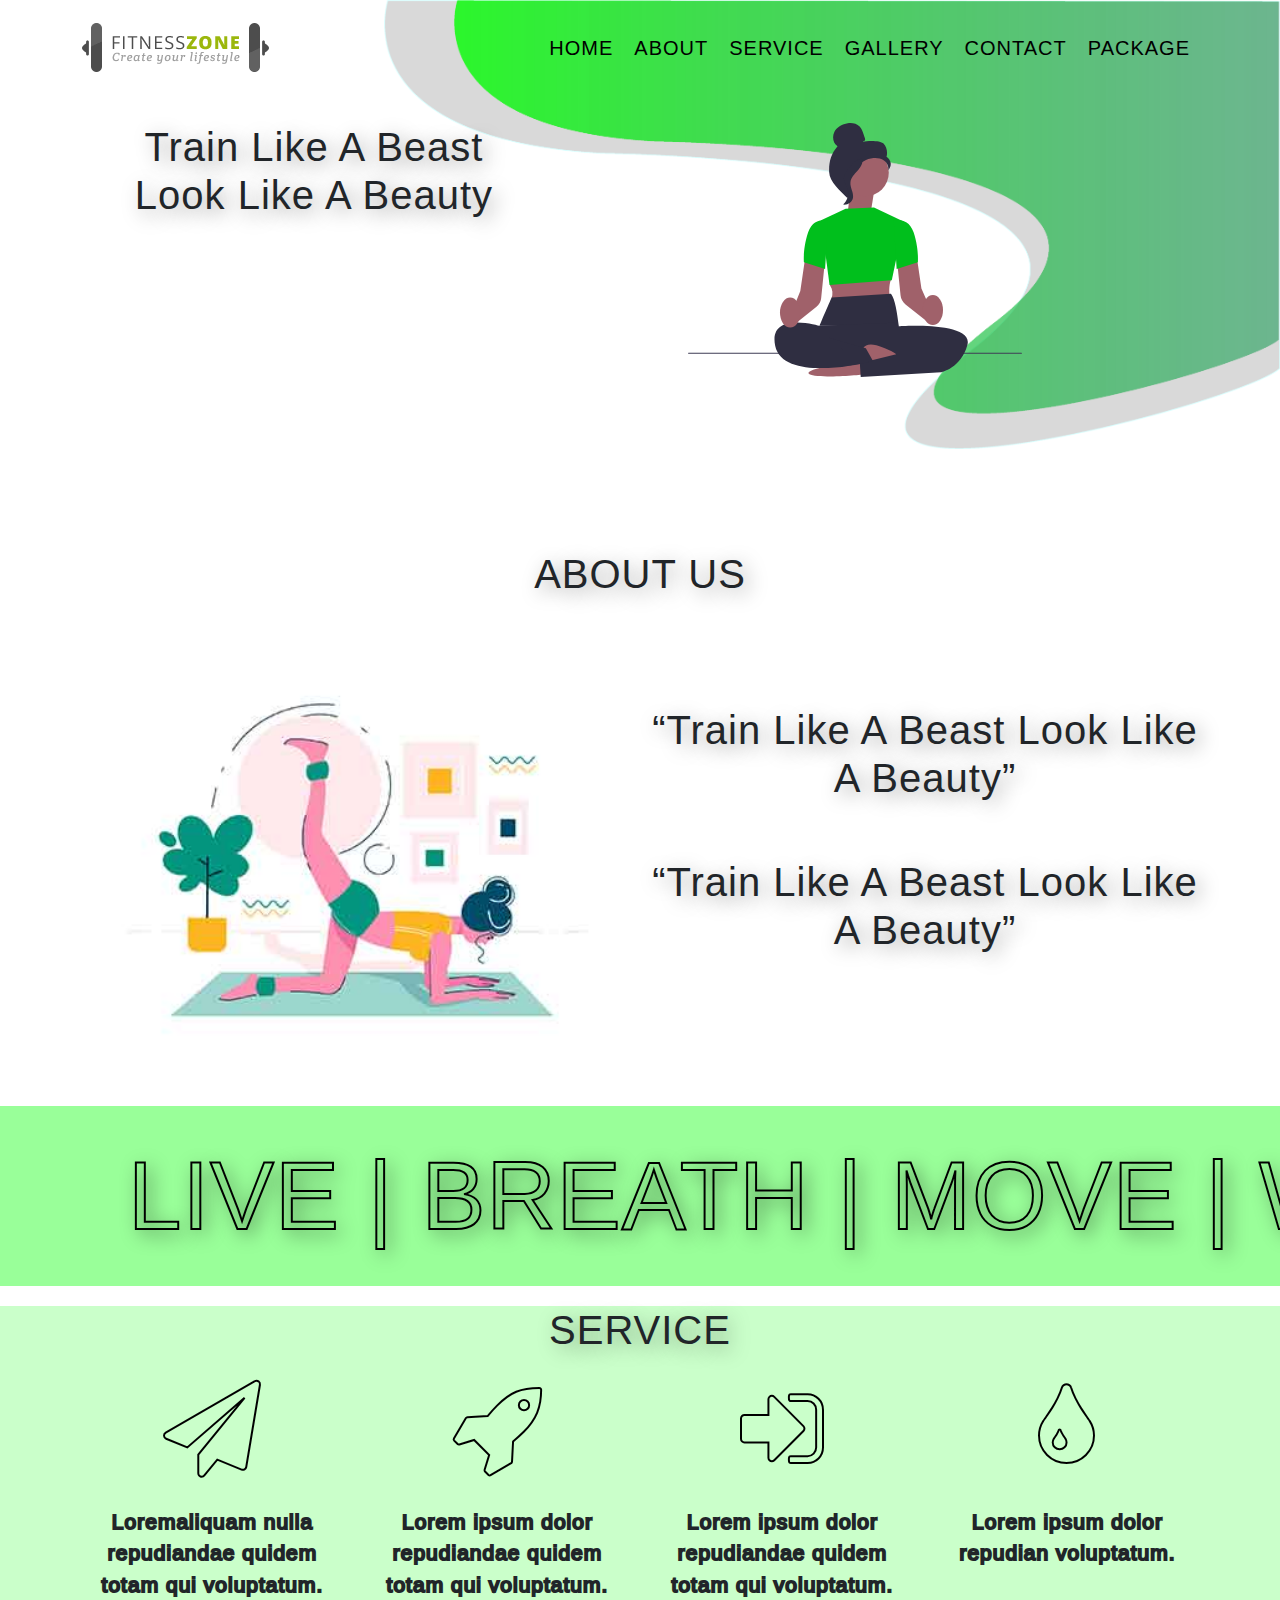
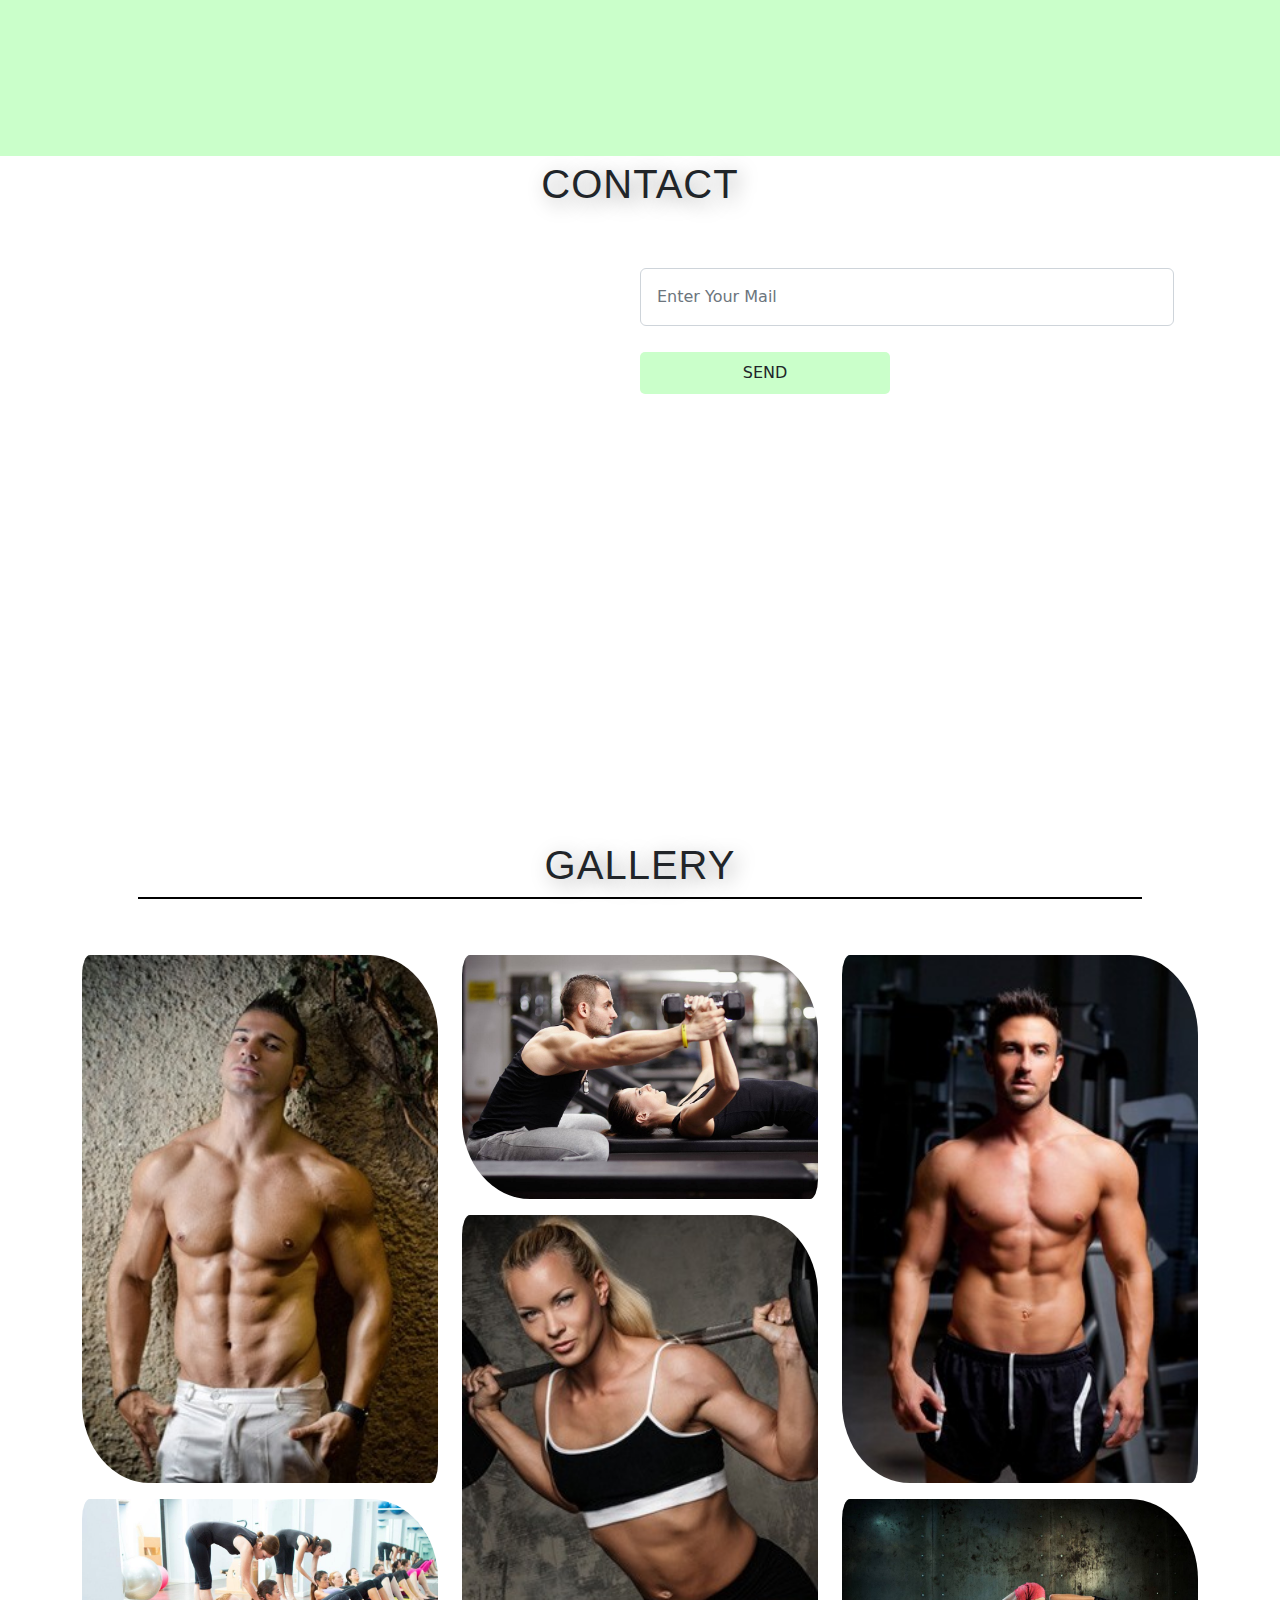
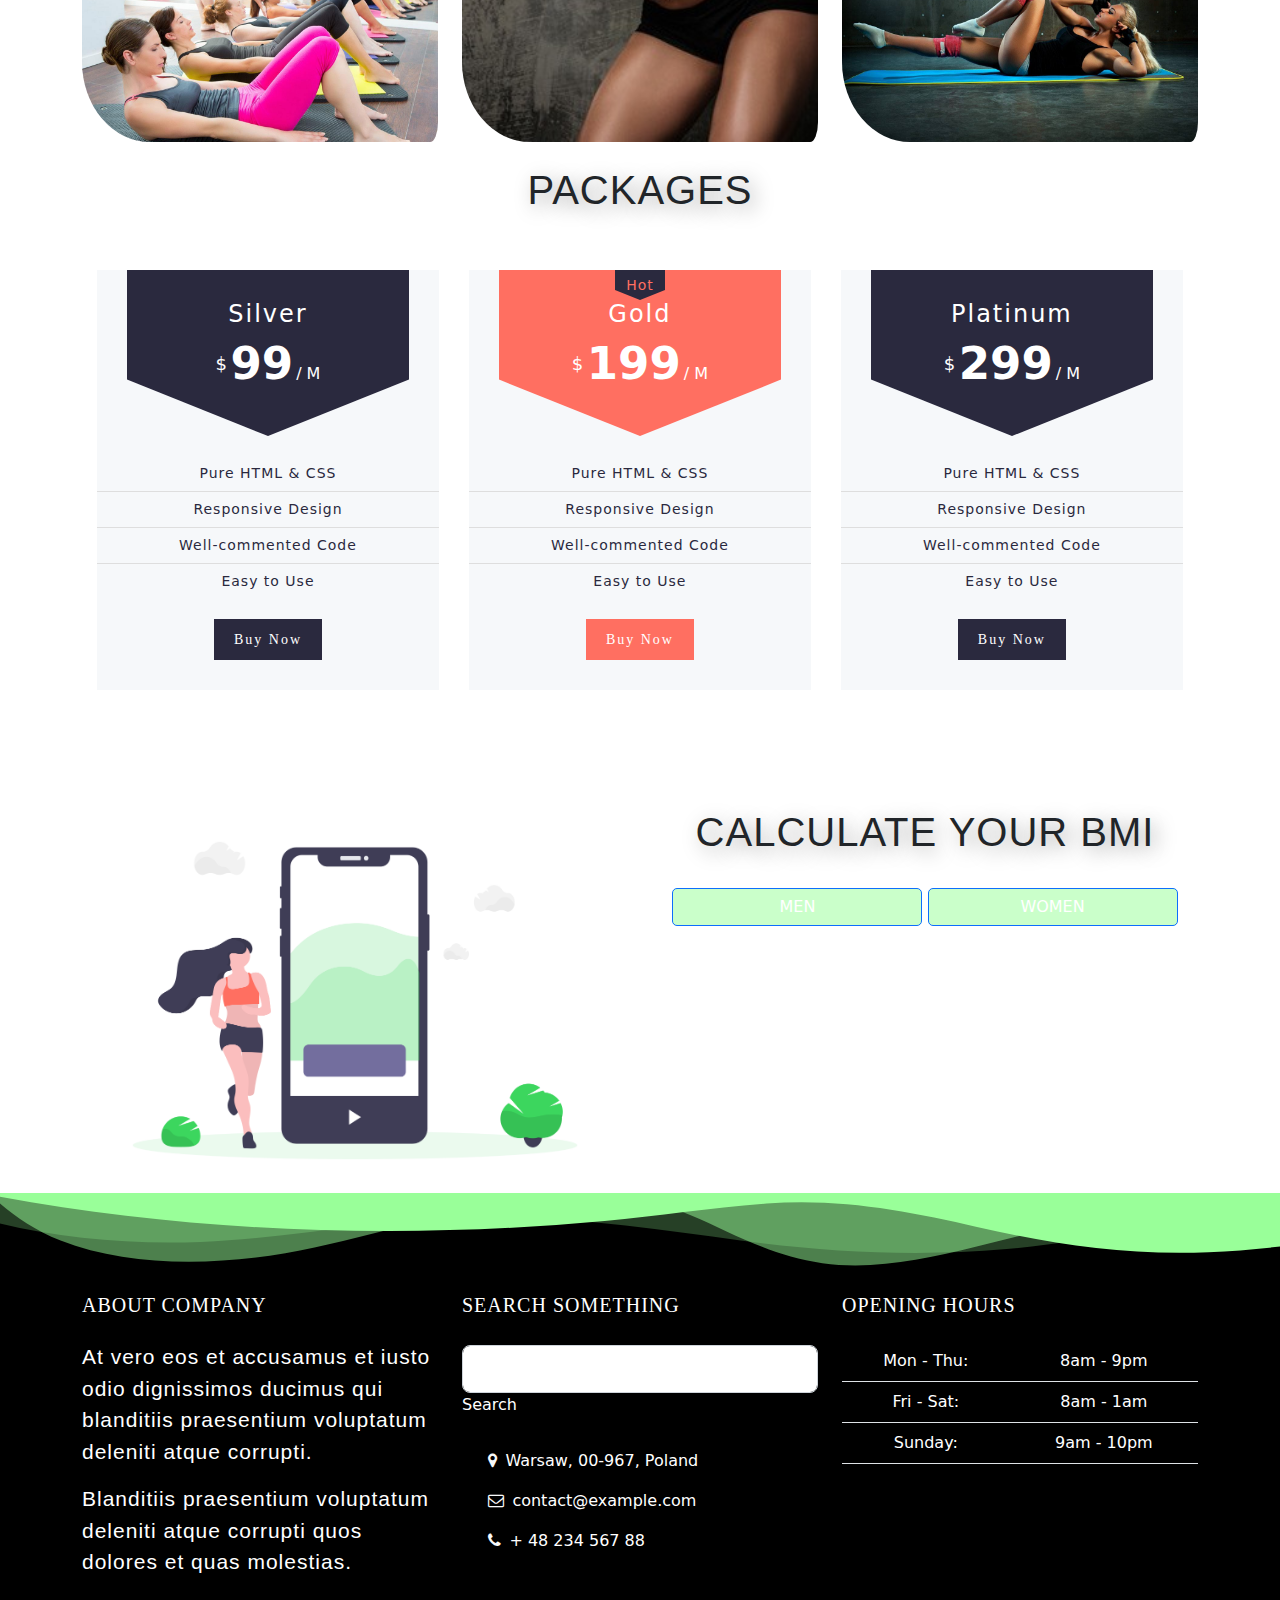
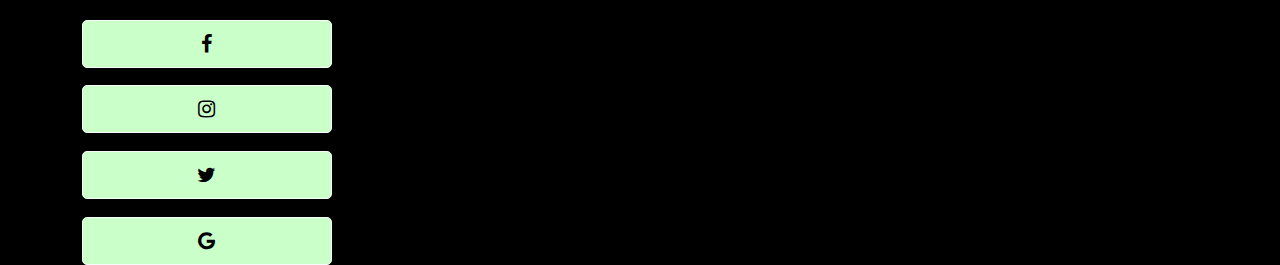
==== index.html @ 999e098d "new" ====
<!DOCTYPE html>
<html lang="en">
<head>
    <meta charset="UTF-8">
    <meta http-equiv="X-UA-Compatible" content="IE=edge">
    <meta name="viewport" content="width=device-width, initial-scale=1.0">
    <title>sample page</title>
    <link rel="stylesheet" href="style.css">
    <link rel="stylesheet" href="https://cdnjs.cloudflare.com/ajax/libs/font-awesome/4.7.0/css/font-awesome.min.css">
    <link href="https://unpkg.com/aos@2.3.1/dist/aos.css" rel="stylesheet">
    <link rel="stylesheet" href="priceing.css">
    <link rel="stylesheet" href="responsive.css">
    <link rel="stylesheet" href="./bootstrap/dist/css/bootstrap.min.css">
</head>
<body>
  <div id="preloader"></div>
<div class="container-fluid">
  <div class="container-fluid headimg" style="height:500px;">
    
    <div class="container-fluid">
      <nav class="navbar navbar-expand-lg ">
          <div class="container">
            <a class="navbar-brand" href="#">
              <img  src="./assests/logo.png" class="img-fluid">
            </a>
            <button class="navbar-toggler" type="button" data-bs-toggle="collapse" data-bs-target="#navbarNav" aria-controls="navbarNav" aria-expanded="false" aria-label="Toggle navigation">
              <span class="navbar-toggler-icon"></span>
            </button>
            <div class="collapse navbar-collapse" id="navbarNav">
              <ul class="navbar-nav ms-auto">
                <li class="nav-item">
                  <a class="nav-link active" aria-current="page" href="#home">HOME</a>
                </li>
                <li class="nav-item">
                  <a class="nav-link" href="#about">ABOUT</a>
                </li>
                <li class="nav-item">
                  <a class="nav-link" href="#service">SERVICE</a>
                </li>
                <li class="nav-item">
                  <a class="nav-link" href="#gallery">GALLERY</a>
                </li>
                <li class="nav-item">
                  <a class="nav-link" href="#contact">CONTACT</a>
                </li>
                <li class="nav-item">
                  <a class="nav-link" href="#package">PACKAGE</a>
                </li>
                
              </ul>
            </div>
          </div>
        </nav>
      </div>
       
        <div class="container-fluid">
          <div class="row" id="home">
           
              <div class="col-sm-12 col-md-6 col-lg-6 col-xl-6 py-5 details text-center">
                <h1 class="text-center main-heading">Train Like A Beast <br> Look Like A Beauty</h1>

              </div>
              <div class="col-sm-12 col-md-6 col-lg-6 col-xl-6 p-5 img-fluid first-img">
                <img src="./assests/undraw_mindfulness_re_mmj6.svg" class=" img-fluid yoga-img" alt="...">
              </div>
          </div>
        </div>
  </div>
<div class="container "style="margin-bottom:40px ;  margin-top:50px ;" id="about">
  <div class="row" >
    <h1 style="padding-bottom: 50px; text-transform: uppercase;" class="text-center">About us</h1>
    <div class="col-xs-12 col-sm-12 col-md-6 col-lg-6 col-xl-6">
      <img src="./assests/Girl-Fitness-Vector-Illustration-1.jpg" class="d-block w-100" alt="...">
    </div>
    <div class="col-xs-12 col-sm-12 col-md-6 col-lg-6 col-xl-6 ">
      <h1 class="text-center" style="padding-top: 50px;"><q>Train Like A Beast Look Like A Beauty</q> </h1><br><br>
      <h1 class="text-center"><q>Train Like A Beast Look Like A Beauty</q> </h1>
    </div>
  </div>
</div>
<!-- <div class="position-relative marquee-container ">
  <div class="marquee d-flex justify-content-around">
    <h1 class="text">MOVE.</h1>
    <h1 class="text">BREATH.</h1>
    <h1 class="text">WORKOUT.</h1>
    <h1 class="text">LIVE.</h1>
    <h1 class="text">REPEAT.</h1>
    
  </div>
  <div class="marquee marquee2 d-flex justify-content-around">
    <h1 class="text"> *</h1>
    <h1 class="text"> MOVE.</h1>
    <h1 class="text">  BREATH.</h1>
    <h1 class="text">  WORKOUT.</h1>
    <h1 class="text">  LIVE.</h1>
    <h1 class="text">  REPEAT.</h1>
  </div>
</div> -->
<div class="text-warp" id="service">
  <h1 class="rolling-text">live | breath | move | workout | repeat |   </h1><span> <h1 class="rolling-text">  &nbsp;   live | breath | move | workout | repeat  | </h1> </spa>
  
 
</div>
</div>
<section class="service" id="service">
<div class="container">
  <h1 class="text-center my-1">SERVICE</h1>
  <div class="row text-center">
    <div class="col-sm-6 col-md-6 col-lg-3 col-xl-3">
      
              <div class="text">
                <i class="fa fa-paper-plane  my-1 "aria-hidden="true"></i>
                <p class="text-dark  my-1 sm-my-1">Loremaliquam nulla repudiandae quidem totam qui voluptatum.</p>
              </div>
            </div>
    <div class="col-sm-6 col-md-6 col-lg-3 col-xl-3">
      
        <div class="text">
          <i class="fa fa-rocket my-1 sm-my-1" aria-hidden="true"></i>
          <p class="text-dark my-1">Lorem ipsum dolor  repudiandae quidem totam qui voluptatum.</p>
        </div>

    </div>
    <div class="col-sm-6 col-md-6 col-lg-3 col-xl-3">
    
        <div class="text">
          <i class="fa fa-sign-in my-1 sm-my-1" aria-hidden="true"></i>
          <p class="text-dark my-1">Lorem ipsum dolor  repudiandae quidem totam qui voluptatum.</p>
        </div>

    </div>
    <div class="col-sm-12 col-md-6 col-lg-3 col-xl-3">
      
        <div class="text">
          <i class="fa fa-tint my-1" aria-hidden="true"></i>
          <p class="text-dark my-1">Lorem ipsum dolor  repudian voluptatum.</p>
        </div>

    </div>
  
</div>
</section>
  <div class="scrool" id="contact">
    <div class="container-fluid">
      <div class="img-fluid roll">
        <div class="container">
          <h1 class="text-center py-1">CONTACT</h1>
        <div class="row" id="map">
          <div class="col-sm-12 col-md-6 col-lg-6 col-xl-6">
            
            <div class="map">
            <iframe src="https://www.google.com/maps/embed?pb=!1m18!1m12!1m3!1d15800.590514043432!2d77.5371156846975!3d8.08642315125312!2m3!1f0!2f0!3f0!3m2!1i1024!2i768!4f13.1!3m3!1m2!1s0x3b04ed3d2a087861%3A0x1e790e896aeffaa0!2sKanyakumari%2C%20Tamil%20Nadu!5e0!3m2!1sen!2sin!4v1665195627137!5m2!1sen!2sin" width="600" height="450" style="border:0;" allowfullscreen="" loading="lazy" referrerpolicy="no-referrer-when-downgrade"></iframe>
          </div>
        
      
      </div>
      <div class="col-sm-12 col-md-6 col-lg-6 col-xl-6" id="form-contant">
        
        <input type="text" placeholder="Enter Your Mail" class="form-control mt-5 p-3 "><span><button class="btn p-2">SEND</button></span>
      

    </div>
  </div>
   </div>
    </div>
    </div>

  </div>
 <!-- <div class="container">
    <div class="row">
      <h1 style="padding-bottom: 50px;">Service</h1>
      
      
    </div>
 </div> -->
<!-- galarey-->
<section class="gallery " id="gallery">
 
  <div class="container">
    <div class="gallery-heading">
    <h1 class="text-center" >GALLERY</h1>
  </div>
  <div class="row">
    <div class="col-sm-12 col-md-4 col-lg-4 col-xl-4 ">
      <div class="row mb-3 imggallery">
        <div>The hovered text!</div>
        <img src="assests/team12.jpg" class="img-fluid d-none d-md-block">
        
      </div>
      <div class="row mb-3 imggallery">
        <div>The hovered text!</div>
        <img src="assests/blog5.jpg" class="img-fluid">
      </div>
    </div>
    <div class="col-sm-12 col-md-4 col-lg-4 col-xl-4">
      <div class="row mb-3  imggallery">
        <div>The hovered text!</div>
        <img src="assests/blog3.jpg" class="img-fluid d-none d-md-block">
      </div>
     
      <div class="row mb-3 imggallery">
        <div>The hovered text!</div>
        <img src="assests/team13.jpg" class="img-fluid">
      </div>
    </div>
    <div class="col-sm-12 col-md-4 col-lg-4 col-xl-4">
      <div class="row mb-3 imggallery">
        <div>The hovered text!</div>
        <img src="assests/team14.jpg" class="img-fluid">
      </div>
      <div class="row mb-3 imggallery">
        <div>The hovered text!</div>
        <img src="assests/blog4.jpg" class="img-fluid">
      </div>
    </div>
  </div>
  </div>
</section>
<section id="package">
  <h1 class="text-center my-2">PACKAGES</h1>
<div class="container">
  <div class="row">
    <div class="pricing-table my-5">
      <div class="ptable-item">
        <div class="ptable-single">
          <div class="ptable-header">
            <div class="ptable-title">
              <h2>Silver</h2>
            </div>
            <div class="ptable-price">
              <h2><small>$</small>99<span>/ M</span></h2>
            </div>
          </div>
          <div class="ptable-body">
            <div class="ptable-description">
              <ul>
                <li>Pure HTML & CSS</li>
                <li>Responsive Design</li>
                <li>Well-commented Code</li>
                <li>Easy to Use</li>
              </ul>
            </div>
          </div>
          <div class="ptable-footer">
            <div class="ptable-action">
              <a href="">Buy Now</a>
            </div>
          </div>
        </div>
      </div>
    
      <div class="ptable-item featured-item">
        <div class="ptable-single">
          <div class="ptable-header">
            <div class="ptable-status">
              <span>Hot</span>
            </div>
            <div class="ptable-title">
              <h2>Gold</h2>
            </div>
            <div class="ptable-price">
              <h2><small>$</small>199<span>/ M</span></h2>
            </div>
          </div>
          <div class="ptable-body">
            <div class="ptable-description">
              <ul>
                <li>Pure HTML & CSS</li>
                <li>Responsive Design</li>
                <li>Well-commented Code</li>
                <li>Easy to Use</li>
              </ul>
            </div>
          </div>
          <div class="ptable-footer">
            <div class="ptable-action">
              <a href="">Buy Now</a>
            </div>
          </div>
        </div>
      </div>
    
      <div class="ptable-item">
        <div class="ptable-single">
          <div class="ptable-header">
            <div class="ptable-title">
              <h2>Platinum</h2>
            </div>
            <div class="ptable-price">
              <h2><small>$</small>299<span>/ M</span></h2>
            </div>
          </div>
          <div class="ptable-body">
            <div class="ptable-description">
              <ul>
                <li>Pure HTML & CSS</li>
                <li>Responsive Design</li>
                <li>Well-commented Code</li>
                <li>Easy to Use</li>
              </ul>
            </div>
          </div>
          <div class="ptable-footer">
            <div class="ptable-action">
              <a href="">Buy Now</a>
            </div>
          </div>
        </div>
      </div>
    </div>
  </div>
</div>
</section>
<!-- <div class="container-fluid review my-4">
    </div> -->
    
   

<div class="container-fluid callculater">
    <div class="container" style="padding-top: 40px;">
    <div class="row">
        <div class="col-sm-12 col-md-6 col-lg-6 col-xl-6">
            <img src="./assests/undraw_fitness_tracker_3033.png" class="img-fluid g-4 ">
        </div>
        <div class="col-sm-12 col-md-6 col-lg-6 col-xl-6" >
            <h1 class="text-dark text-center">CALCULATE YOUR BMI</h1>
            <div class="text-center">
            <button class="btn btn-primary mt-4"><span></span>MEN</button>
            <button class="btn btn-primary mt-4"><span></span>WOMEN</button>
           
        </div>
    </div>
    
</div>
</div>
</div>
<div class="container-fluid">
<footer class="text-white text-center text-lg-start">
<div class="container-fluid footer-class" style="position: relative;background-color: black;">
  <div class="custom-shape-divider-top-1664038811">
    <svg data-name="Layer 1" xmlns="http://www.w3.org/2000/svg" viewBox="0 0 1200 120" preserveAspectRatio="none">
        <path d="M0,0V46.29c47.79,22.2,103.59,32.17,158,28,70.36-5.37,136.33-33.31,206.8-37.5C438.64,32.43,512.34,53.67,583,72.05c69.27,18,138.3,24.88,209.4,13.08,36.15-6,69.85-17.84,104.45-29.34C989.49,25,1113-14.29,1200,52.47V0Z" opacity=".25" class="shape-fill"></path>
        <path d="M0,0V15.81C13,36.92,27.64,56.86,47.69,72.05,99.41,111.27,165,111,224.58,91.58c31.15-10.15,60.09-26.07,89.67-39.8,40.92-19,84.73-46,130.83-49.67,36.26-2.85,70.9,9.42,98.6,31.56,31.77,25.39,62.32,62,103.63,73,40.44,10.79,81.35-6.69,119.13-24.28s75.16-39,116.92-43.05c59.73-5.85,113.28,22.88,168.9,38.84,30.2,8.66,59,6.17,87.09-7.5,22.43-10.89,48-26.93,60.65-49.24V0Z" opacity=".5" class="shape-fill"></path>
        <path d="M0,0V5.63C149.93,59,314.09,71.32,475.83,42.57c43-7.64,84.23-20.12,127.61-26.46,59-8.63,112.48,12.24,165.56,35.4C827.93,77.22,886,95.24,951.2,90c86.53-7,172.46-45.71,248.8-84.81V0Z" class="shape-fill"></path>
    </svg>
  </div>
    <div class="container" style="position: relative;padding-top: 100px;">
      <!--Grid row-->
      <div class="row">
        <!--Grid column-->
        <div class="col-lg-4 col-md-12 mb-4 mb-md-0">
          <h5 class="text-uppercase mb-4">About company</h5>

          <p>
            At vero eos et accusamus et iusto odio dignissimos ducimus qui blanditiis praesentium
            voluptatum deleniti atque corrupti.
          </p>

          <p>
            Blanditiis praesentium voluptatum deleniti atque corrupti quos dolores et quas
            molestias.
          </p>

          <div class="mt-4">
            <!-- Facebook -->
            <a type="button" class="btn btn-floating btn-light btn-lg text-dark"><i class="fa fa-facebook" aria-hidden="true"></i></a>
            <!-- Dribbble -->
            <a type="button" class="btn btn-floating btn-light btn-lg"><i class="fa fa-instagram"></i></a>
            <!-- Twitter -->
            <a type="button" class="btn btn-floating btn-light btn-lg"><i class="fa fa-twitter"></i></a>
            <!-- Google + -->
            <a type="button" class="btn btn-floating btn-light btn-lg"><i class="fa fa-google"></i></a>
            <!-- Linkedin -->
          </div>
        </div>
        <!--Grid column-->

        <!--Grid column-->
        <div class="col-lg-4 col-md-6 mb-4 mb-md-0">
          <h5 class="text-uppercase mb-4 pb-1">Search something</h5>

          <div class="form-outline form-white mb-4">
            <input type="text" id="formControlLg" class="form-control form-control-lg" />
            <label class="form-label" for="formControlLg">Search</label>
          </div>

          <ul class="fa-ul" style="margin-left: 1.65em;">
            <li class="mb-3">
              <i class="fa fa-map-marker text-light" aria-hidden="true"></i><span class="ms-2">Warsaw, 00-967, Poland</span>
            </li>
            <li class="mb-3">
              <i class="fa fa-envelope-o  text-light" aria-hidden="true"></i><span class="ms-2">contact@example.com</span>
            </li>
            <li class="mb-3">
              <i class="fa fa-phone text-light" aria-hidden="true"></i><span class="ms-2">+ 48 234 567 88</span>
            </li>
          </ul>
        </div>
        <!--Grid column-->

        <!--Grid column-->
        <div class="col-lg-4 col-md-6 mb-4 mb-md-0">
          <h5 class="text-uppercase mb-4">Opening hours</h5>

          <table class="table text-center text-white">
            <tbody class="fw-normal">
              <tr>
                <td>Mon - Thu:</td>
                <td>8am - 9pm</td>
              </tr>
              <tr>
                <td>Fri - Sat:</td>
                <td>8am - 1am</td>
              </tr>
              <tr>
                <td>Sunday:</td>
                <td>9am - 10pm</td>
              </tr>
            </tbody>
          </table>
        </div>
        <!--Grid column-->
      </div>
      <!--Grid row-->
    </div>
    <!-- Grid container -->

  
    <!-- Copyright -->

   
        </div>
      </footer>
    </div>
   
</div>

<script>
  var loder = document.getElementById("preloader");
  window.addEventListener("load", function(){
    loder.style.display="none";
  })
</script>
    <script src="./bootstrap/dist/js/bootstrap.min.js"></script>
    <script src="https://unpkg.com/aos@2.3.1/dist/aos.js"></script>
    <script>
      AOS.init();
    </script>
</body>
</html>
---- style.css ----
@import url(https://fonts.googleapis.com/css?family=Arvo);*{
    margin: 0;
    padding: 0;
    --body-font: 'Arvo', serif;
}
html,body{
    overflow-x: hidden;
}

p{
    color: white;
    font-family: Arial, Helvetica, sans-serif;
    font-size: 21px;
    font-weight: 100;
    letter-spacing: 1px;
    margin: auto;
    display: block;
    /* text-indent: 30px; */

} 
h1{
    font-family: sans-serif;
    font-size: 20px;
    letter-spacing: 1px;
    text-shadow: 5px 5px 20px rgba(0, 0, 0, 0.39);
}
.headimg { 
    background-image: url('assests/header.png');
    background-size: 70%;
    background-repeat: no-repeat;
    background-position: right top; 
  
  }
.logobar{
    width: 400px;
    height: 400px;
    background-color: dodgerblue;
    border-radius: 5%;
 
    
}
.review{
    margin: 0 !important;
    padding: 0 !important;
    width: 100%;
    height: 50vh;
    background-image: url('./assests/testimonial-bg.jpg');
}

.callculater{
    /* background-image: url('./assests/paralax-5.png'); */
    width: 100%;
    min-height: 300px;
    margin-top:40px;
    background-repeat: no-repeat;
    
}


.navbar-toggler:focus{
    box-shadow: none;
    
}

.ani{
   
    animation: sree 3s  infinite linear;
}
#footer-back{
    position: relative;
    height: 100%;
}
.zin{
    position: absolute; 
   
  
    z-index: -1;
}
.zin1{
    position: absolute; 
    
   
    z-index: 0;
}
:root{
    --first-color:hsla(348 , 97% ,63% , 0.65);
    --second-color:hsla(230 , 96% ,62% , 0.65);
}
.roll{
    width: 100%;
    height: 600px !important ;
    background-image: linear-gradient( 135deg, var(--first-color), var(--second-color)), url('./assests/portfolio1.jpg');
    background-size: cover;
    background-attachment: fixed;
}
@keyframes sree{
    0%{
        transform: translate(-15px , 0px);
    }
    50%{
        transform: translate(0px, -15px);

    }
    100%{
        transform: translate(-15px , 0px);
    }
}
.dam{
    position: relative;
    bottom: 25%;
    animation: dam 3s infinite linear;
    
}

@keyframes dam {
    0%{
        transform: rotateY(0deg)
        
    }
    
    100%{
        transform: rotateY(360deg);
    }
}
.container-fluid
{
    margin: 0px !important;
    padding:0px !important;

}
.custom-shape-divider-top-1664038811 {
    position: absolute;
    padding-bottom: 0%;
    top: 0;
    left: 0;
    width: 100%;
    overflow: hidden;
    line-height: 0;
}
.footer-class
{
    height: auto;
}
.custom-shape-divider-top-1664038811 svg {
    position: relative;
    display: block;
    width: calc(119% + 1.3px);
    height: 79px;
}

.custom-shape-divider-top-1664038811 .shape-fill {
    fill: #99ff99;
}
.custom-shape-divider-bottom {
    position: absolute;
    bottom: 0;
    left: 0;
    width: 100%;
    overflow: hidden;
    line-height: 0;
}

.custom-shape-divider-bottom svg {
    position: relative;
    display: block;
    width: calc(119% + 1.3px);
    height: 79px;
}

.custom-shape-divider-bottom .shape-fill {
    fill: #000000;
}


  
    
    .gallery-heading{
        margin: 5%;
        border-bottom: 2px solid black;
    }
    .imggallery{
        position: relative;
        overflow: hidden;
    }
     .imggallery > img {
         max-width: 100%;
         height: 100%;
         transition: all 0.3s ease
     }
     
     .imggallery div {
        position: absolute;
        background: rgba(1,1,1,0.8);
        color: #fff;
        width: 100%;
        height: 100%;
        opacity: 0;
        transition: all 0.3s ease;
        line-height: 300px;
        text-align: center;
        font-size: 30px;
        z-index: 2;
        
     }
     .scrool{
        height: 70vh;
        width: 100%;
     }
     
     .imggallery:hover > img {
        transform: scale(1.3)
     }
     
    .imggallery img{
      
        border-radius: 20px 80px 20px 80px;
        transition: 1.4s ease-in-out;
    }
    .imggallery:hover > div {
        opacity: 1
     }
  @keyframes marqueephoto {
    0% {
      left: 100%;
    }
    100% {
      left: -100%
    }
  }

@media (min-width: 768px) and (max-width: 1023px) {
    .custom-shape-divider-top-1664038811 svg {
        width: calc(161% + 1.3px);
        height: 79px;
    }
    .custom-shape-divider-bottom svg {
        width: calc(202% + 1.3px);
        height: 339px;
    }
    /* .packageid
    {
       
    } */
    .service{
        margin-top: 10px;
         height: 60vh !important;
         background-color: #CAFFCA;
         
       }
       .roll{
        width: 100%;
        height: 60vh !important ;
        background-image: linear-gradient( 135deg, var(--first-color), var(--second-color)), url('./assests/portfolio1.jpg');
        background-size: cover;
        background-repeat: no-repeat;
        background-attachment: fixed;
    }
    .icon{
        margin-top: 25px !important;
        margin-bottom: 15px !important;
    }
}
@media screen and (max-width:576px){
    .text{
        font-family: sans-serif;
        font-size: 3em;
        -webkit-text-fill-color: transparent;
        -webkit-text-stroke-width: 2px;
        letter-spacing: 1px;
        
    }
    #form-contant{
            position: relative;
            bottom: 500px;
    }
   
    .text-warp{
        width: 100%;
        height: 15vh !important;
        background-color: #99ff99;
        display: flex;
        justify-content: flex-start;
        align-items: center;
        overflow: hidden;
    }
    .rolling-text{
        
        padding: 0px 6rem;
        font-size: 3em !important;
        color: transparent;
        -webkit-text-stroke-width: 2px;
        -webkit-text-stroke-color: #000000;
        white-space: nowrap;
        letter-spacing: 1px;
        animation: roll 6000ms linear infinite;
        text-transform: uppercase;
        margin: 0;
       
    }
    @keyframes roll {
        0%{
            transform: translateX(0%);
        }
        100%{
            transform: translateX(-100%);
        }
    }
    
    .service{
        margin-top: 10px;
         height: 120vh !important;
         background-color: #CAFFCA;
         
       }
       .roll{
        width: 100%;
        height: 100vh !important ;
        background-image: linear-gradient( 135deg, var(--first-color), var(--second-color)), url('./assests/portfolio1.jpg');
        background-size: cover;
        background-attachment: fixed;
    }
    .icon{
        margin-top: 15px !important;
        margin-bottom: 15px !important;
    }
    
    .yoga-img{
        
        width: 100%;
        margin: auto;
        display: block;
    }
   
 
    
    
    .img2{
        width: 80%;
        margin: auto;
        display: block;
        overflow-x: hidden;
    }

    
    
    .img1{
        width: 80%;
        position:relative;
        left: 10%;
    }
    .card1{
        position: relative;
        
       
    }
    marquee{
        height: 100vh;
        
    }

   
}


.card1{
    height: 500px;
    width: 300px;
    border: 1px solid black;
}
marquee{
    height: 80vh;
    width: 100%;
    
}
.ball{
    max-width: 200px;
    animation: animate 3s linear infinite;
}
@keyframes animate{
    0%{
        transform: rotate(0deg);
    }
    100%{
        transform: rotate(360deg);
    }
}
.navbar-nav .nav-link{
    color: black!important;
    font-family: sans-serif;
    font-size: 20px;
    letter-spacing: 1px;
    margin-left: 5px;
    cursor: pointer;
}


.footer{
    width: 100%;
  padding: 100px;
    
    background-color: black;
   
}

/* p{
    color: white;
    font-family: fantasy;
    font-size: 18px;
    font-weight: 500;
    letter-spacing: 1px;
    margin: auto;
    display: block;

} */
.head{
 font-family: fantasy;
 font-size: 50px;
 font-weight: 200;
 letter-spacing: 1px;
}
h5{
    color: white;
    font-family: fantasy;
    font-size: 20px;
    font-weight: 100;
    letter-spacing: 1px;
}
a{
color: white !important;
font-family: fantasy;
font-size: 15px;
font-weight: 500;
letter-spacing: 1px;
}
.navbar{
    background-color: transparent !important;
    position: sticky;
    top:10px;
    left: 0;



    
   

}
#packageid
{
    margin-left: 25px;
    margin-right: 25px;
    
    height:500px ;
    position: relative;
    background-color: #CAFFCA;
    border-color:#FFFFFF;
}
.text{
    font-family: sans-serif;
    font-size: 6em;
    -webkit-text-fill-color: transparent;
    -webkit-text-stroke-width: 2px;
    letter-spacing: 2px;
    
}
.marquee-container {
    height: 200px;
    overflow: hidden;
    line-height: 40px;
    background-color: aliceblue;
    margin: 10px 0px;
}
  .marquee {
      top: 0;
      left: 100%;
      width: 100%;
      overflow: hidden;
      position: absolute;
      white-space: nowrap;
      animation: marquee 30s linear infinite;
    }
  
    .marquee2 {
      animation-delay: 15s;
    }
    b {
      padding-left: 10px;
    }
  
  
  @keyframes marquee {
    0% {
      left: 100%;
    }
    100% {
      left: -100%
    }
  }
  .yoga-img{
    width: 60%;
  }
  i{
    color: black;
  }
  .service{
   margin-top: 20px;
    height: 50vh;
    background-color: #CAFFCA;
    
  }
 .icon{
    color: white;
    opacity: .7;
    font-size: 20px;
    display: block;
    margin-top: 230px;
    margin-bottom: 15px;
   
   
 

 }
 .roll-text{
    font-family: sans-serif;
    letter-spacing: 1px;
    font-size: 2em;
    opacity: .7;
    text-shadow: 5px 5px 10px rgba(0, 0, 0, 0.404);
    
 }
 #icon{
    font-size: 60px;
 }
 

.text-warp{
    width: 100%;
    height: 20vh;
    background-color: #99ff99;
    display: flex;
    justify-content: flex-start;
    align-items: center;
    overflow: hidden;
    padding: 0 10%;
    
}

.rolling-text{
    
    padding: 0px 6rem;
    font-size: 6em;
    color: transparent;
    -webkit-text-stroke-width: 2px;
    -webkit-text-stroke-color: #000000;
    white-space: nowrap;
    letter-spacing: 1px;
    animation: roll 15s linear infinite;
    text-transform: uppercase;
    
   
}
.text-warp h1{
    margin: 0;
    padding: 0;
}

@keyframes roll {
    0%{
        transform: translateX(0%);
    }
    100%{
        transform: translateX(-100%);
    }
}
.map{
    width: 100%;
    height: 100vh;
    overflow: hidden;
    margin-top: 10% ;
}
.input{
    width: 450px;
    margin-top: 30%;

}
.btn{
    width: 250px !important;
    background-color: #CAFFCA !important;
    border-radius: 5px !important;
    margin-top: 5%;
}
#preloader{
    width: 100%;
    height: 100vh;
    background: #000 url('./assests/BackIllinformedAsianelephant-size_restricted.gif') no-repeat center center;
    background-size: 20%;
    position: fixed;
    z-index: 100;

}
#map{
    width: 100%;
    height: 60vh;
}
---- priceing.css ----
*,
*::before,
*::after {
  box-sizing: border-box;
}

body {
  margin: 0;
  font-family: Arial, Helvetica, sans-serif;
  background: #ffffff;
}

h1.demo-title {
  text-align: center;
  font-size: 30px;
  font-weight: 600;
  color: #2A293E;
  letter-spacing: 2px;
}

h1.demo-title a {
  font-size: 16px;
  font-weight: 300;
}

.pricing-table {
  display: flex;
  flex-flow: row wrap;
  width: 100%;
  max-width: 1100px;
  margin: 0 auto;
  background: #ffffff;
}

.pricing-table .ptable-item {
  width: 33.33%;
  padding: 0 15px;
  margin-bottom: 30px;
}

@media (max-width: 992px) {
  .pricing-table .ptable-item {
    width: 33.33%;
  }
}

@media (max-width: 768px) {
  .pricing-table .ptable-item {
    width: 50%;
  }
}

@media (max-width: 576px) {
  .pricing-table .ptable-item {
    width: 100%;
  }
}

.pricing-table .ptable-single {
  position: relative;
  width: 100%;
  overflow: hidden;
}

.pricing-table .ptable-header,
.pricing-table .ptable-body,
.pricing-table .ptable-footer {
  position: relative;
  width: 100%;
  text-align: center;
  overflow: hidden;
}

.pricing-table .ptable-status ,
.pricing-table .ptable-title,
.pricing-table .ptable-price,
.pricing-table .ptable-description,
.pricing-table .ptable-action {
  position: relative;
  width: 100%;
  text-align: center;
}

.pricing-table .ptable-single {
  background: #f6f8fa;
}

.pricing-table .ptable-single:hover {
  box-shadow: 0 0 10px #999999;
}

.pricing-table .ptable-header {
  margin: 0 30px;
  padding: 30px 0 45px 0;
  width: auto;
  background: #2A293E;
}

.pricing-table .ptable-header::before,
.pricing-table .ptable-header::after {
  content: "";
  position: absolute;
  bottom: 0;
  width: 0;
  height: 0;
  border-bottom: 100px solid #f6f8fa;
}

.pricing-table .ptable-header::before {
  right: 50%;
  border-right: 250px solid transparent;
}

.pricing-table .ptable-header::after {
  left: 50%;
  border-left: 250px solid transparent;
}

.pricing-table .ptable-item.featured-item .ptable-header {
  background: #FF6F61;
}

.pricing-table .ptable-status {
  margin-top: -30px;
}

.pricing-table .ptable-status span {
  position: relative;
  display: inline-block;
  width: 50px;
  height: 30px;
  padding: 5px 0;
  text-align: center;
  color: #FF6F61;
  font-size: 14px;
  font-weight: 300;
  letter-spacing: 1px;
  background: #2A293E;
}

.pricing-table .ptable-status span::before,
.pricing-table .ptable-status span::after {
  content: "";
  position: absolute;
  bottom: 0;
  width: 0;
  height: 0;
  border-bottom: 10px solid #FF6F61;
}

.pricing-table .ptable-status span::before {
  right: 50%;
  border-right: 25px solid transparent;
}

.pricing-table .ptable-status span::after {
  left: 50%;
  border-left: 25px solid transparent;
}

.pricing-table .ptable-title h2 {
  color: #ffffff;
  font-size: 24px;
  font-weight: 300;
  letter-spacing: 2px;
}

.pricing-table .ptable-price h2 {
  margin: 0;
  color: #ffffff;
  font-size: 45px;
  font-weight: 700;
  margin-left: 15px;
}

.pricing-table .ptable-price h2 small {
  position: absolute;
  font-size: 18px;
  font-weight: 300;
  margin-top: 16px;
  margin-left: -15px;
}

.pricing-table .ptable-price h2 span {
  margin-left: 3px;
  font-size: 16px;
  font-weight: 300;
}

.pricing-table .ptable-body {
  padding: 20px 0;
}

.pricing-table .ptable-description ul {
  margin: 0;
  padding: 0;
  list-style: none;
}

.pricing-table .ptable-description ul li {
  color: #2A293E;
  font-size: 14px;
  font-weight: 300;
  letter-spacing: 1px;
  padding: 7px;
  border-bottom: 1px solid #dedede;
}

.pricing-table .ptable-description ul li:last-child {
  border: none;
}

.pricing-table .ptable-footer {
  padding-bottom: 30px;
}

.pricing-table .ptable-action a {
  display: inline-block;
  padding: 10px 20px;
  color: #FF6F61;
  font-size: 14px;
  font-weight: 500;
  letter-spacing: 2px;
  text-decoration: none;
  background: #2A293E;
}

.pricing-table .ptable-action a:hover {
  color: #2A293E;
  background: #FF6F61;
}

.pricing-table .ptable-item.featured-item .ptable-action a {
  color: #2A293E;
  background: #FF6F61;
}

.pricing-table .ptable-item.featured-item .ptable-action a:hover {
  color: #FF6F61;
  background: #2A293E;
}
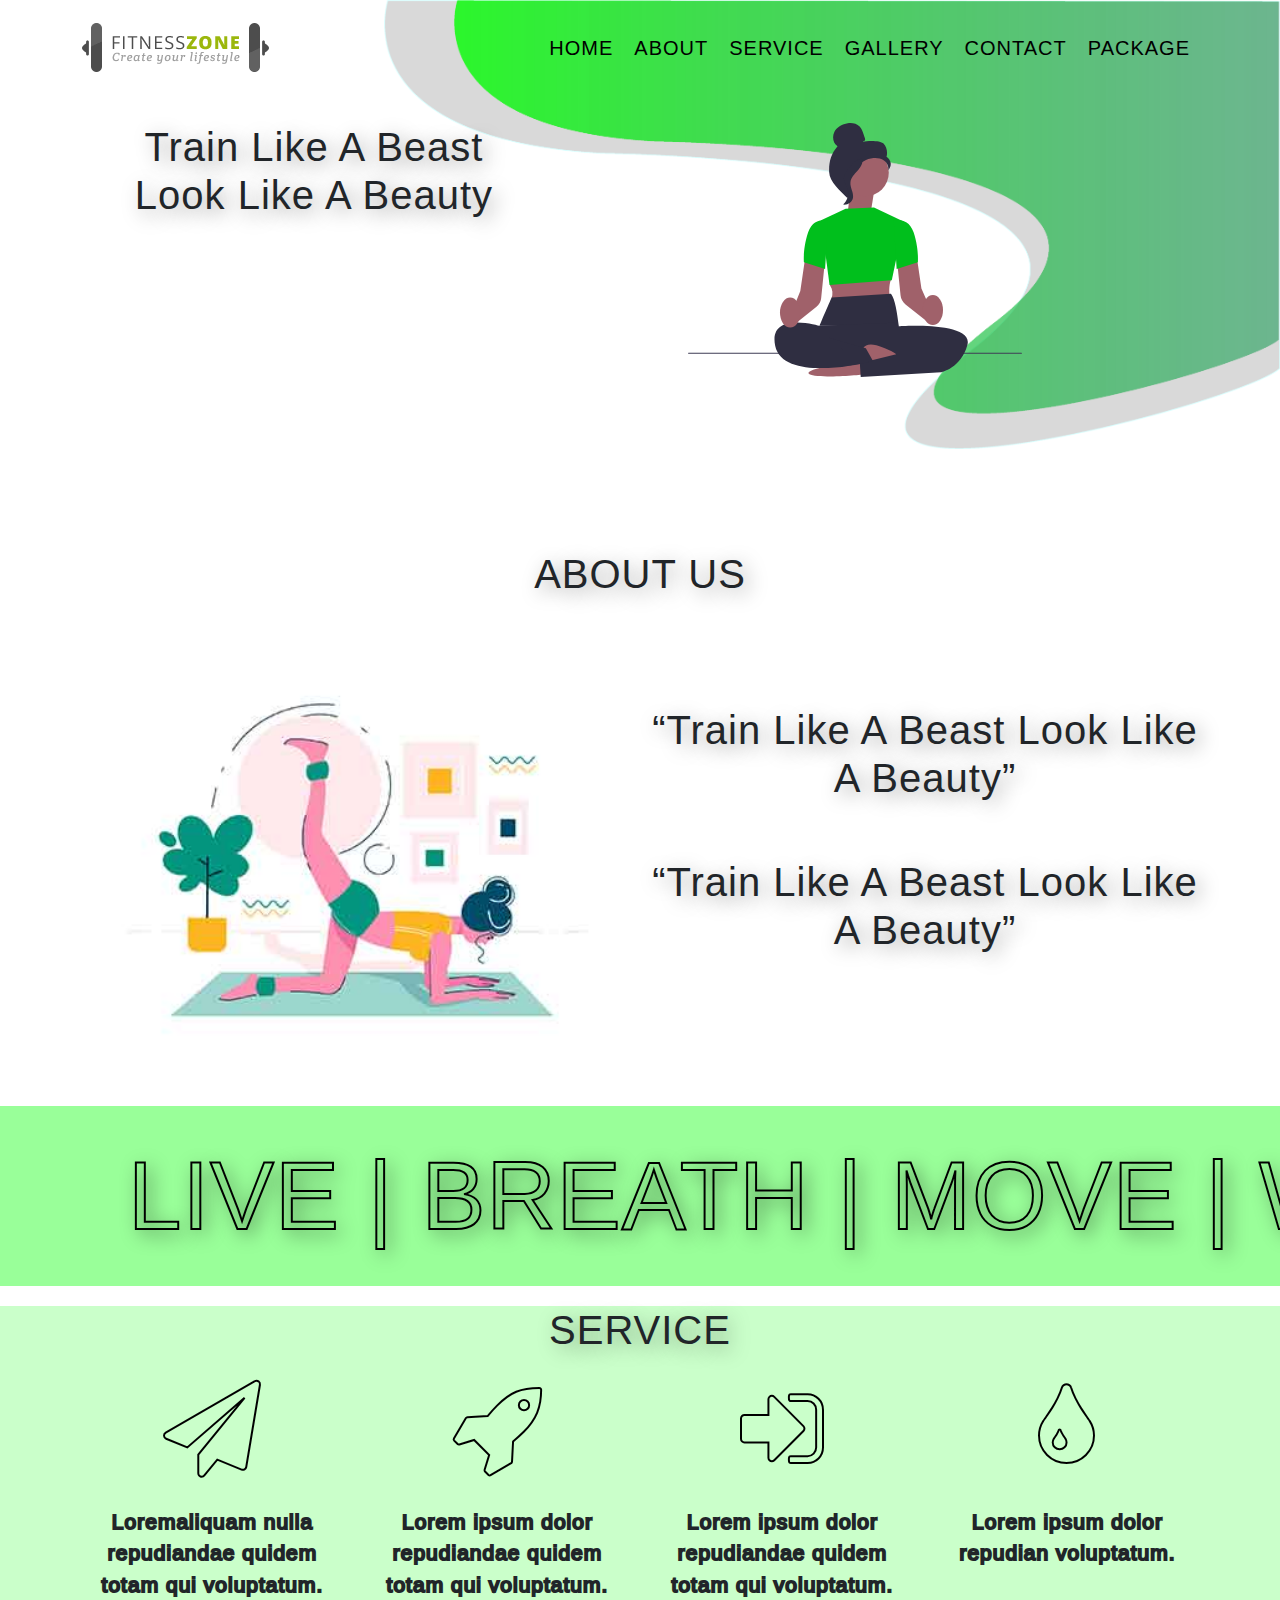
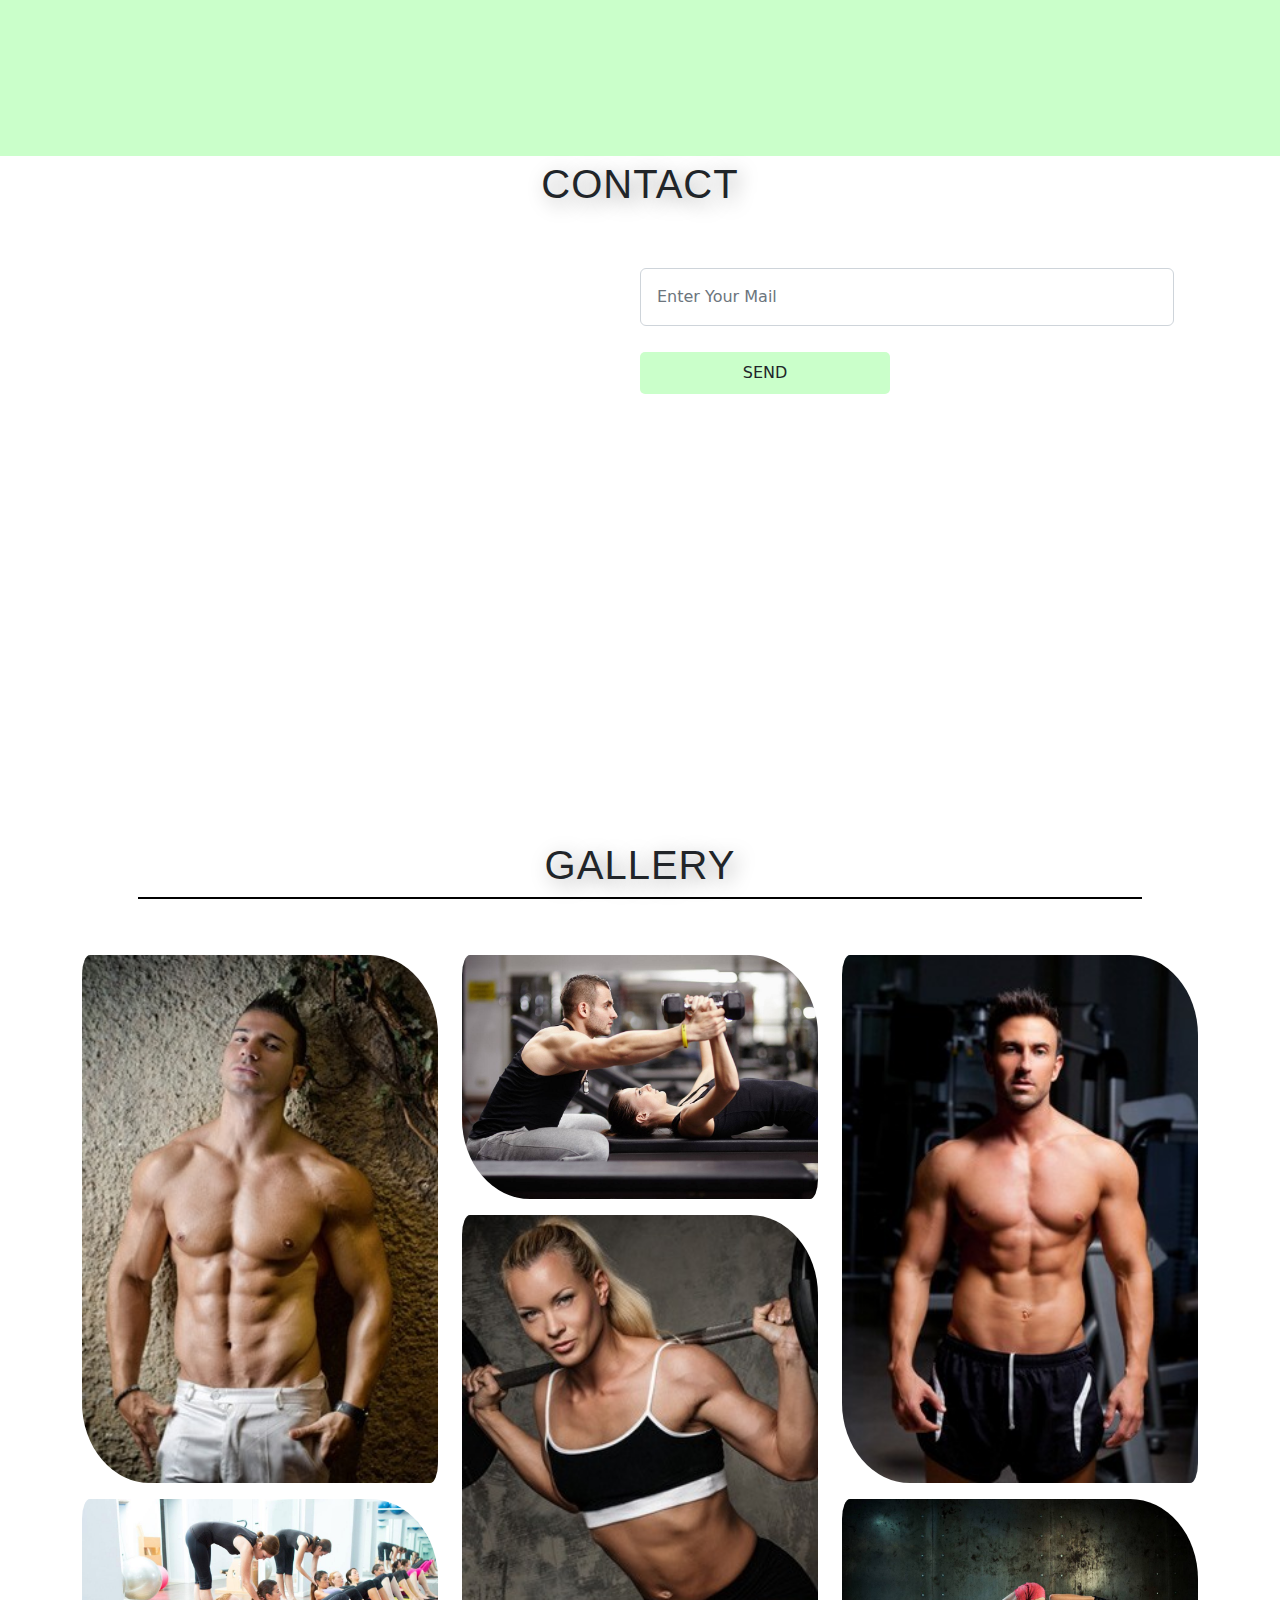
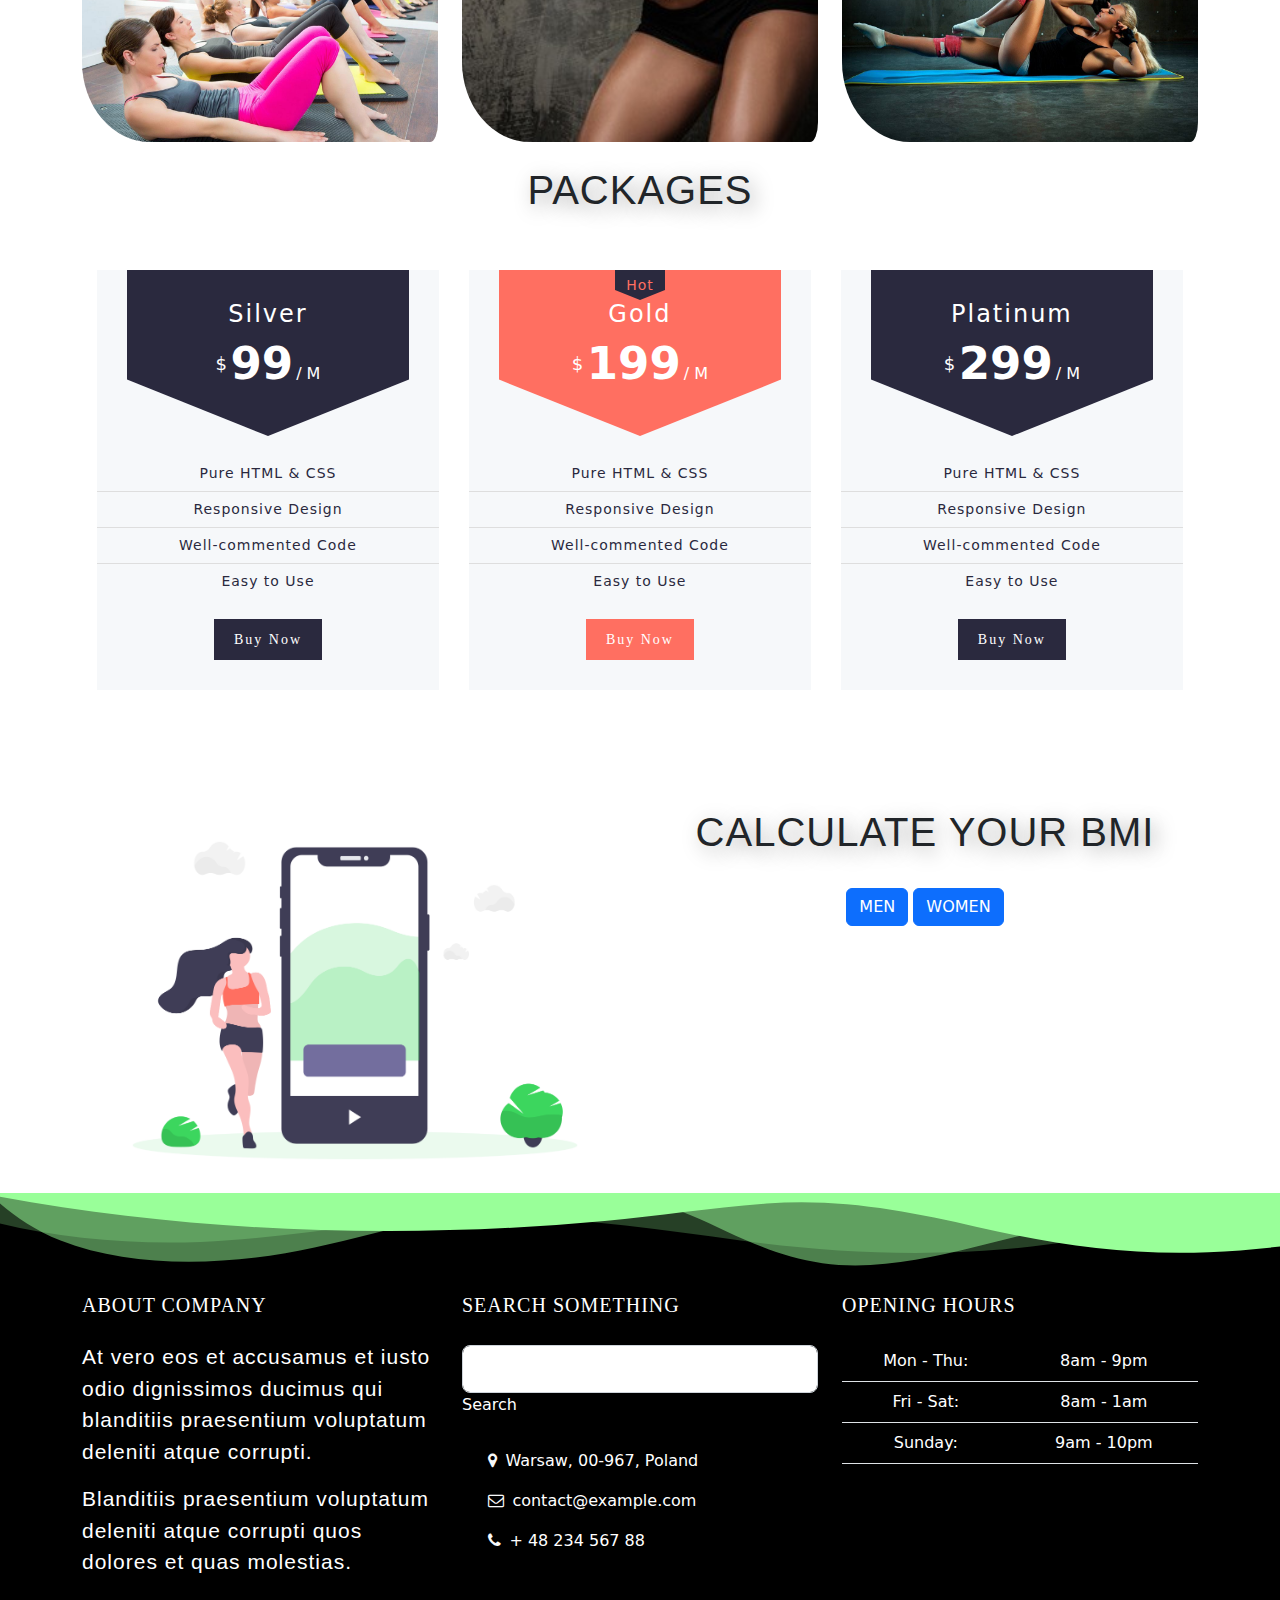
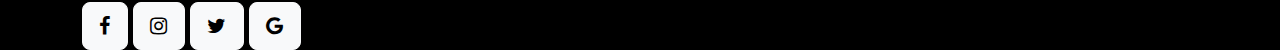
==== commit d39d29c2: "main" ====
--- a/index.html
+++ b/index.html
@@ -156,7 +156,7 @@
       </div>
       <div class="col-sm-12 col-md-6 col-lg-6 col-xl-6" id="form-contant">
         
-        <input type="text" placeholder="Enter Your Mail" class="form-control mt-5 p-3 "><span><button class="btn p-2">SEND</button></span>
+        <input type="text" placeholder="Enter Your Mail" class="form-control mt-5 p-3 "><span><button class="btn form-button p-2">SEND</button></span>
       
 
     </div>
--- a/style.css
+++ b/style.css
@@ -583,7 +583,7 @@
     margin-top: 30%;
 
 }
-.btn{
+.form-button{
     width: 250px !important;
     background-color: #CAFFCA !important;
     border-radius: 5px !important;
